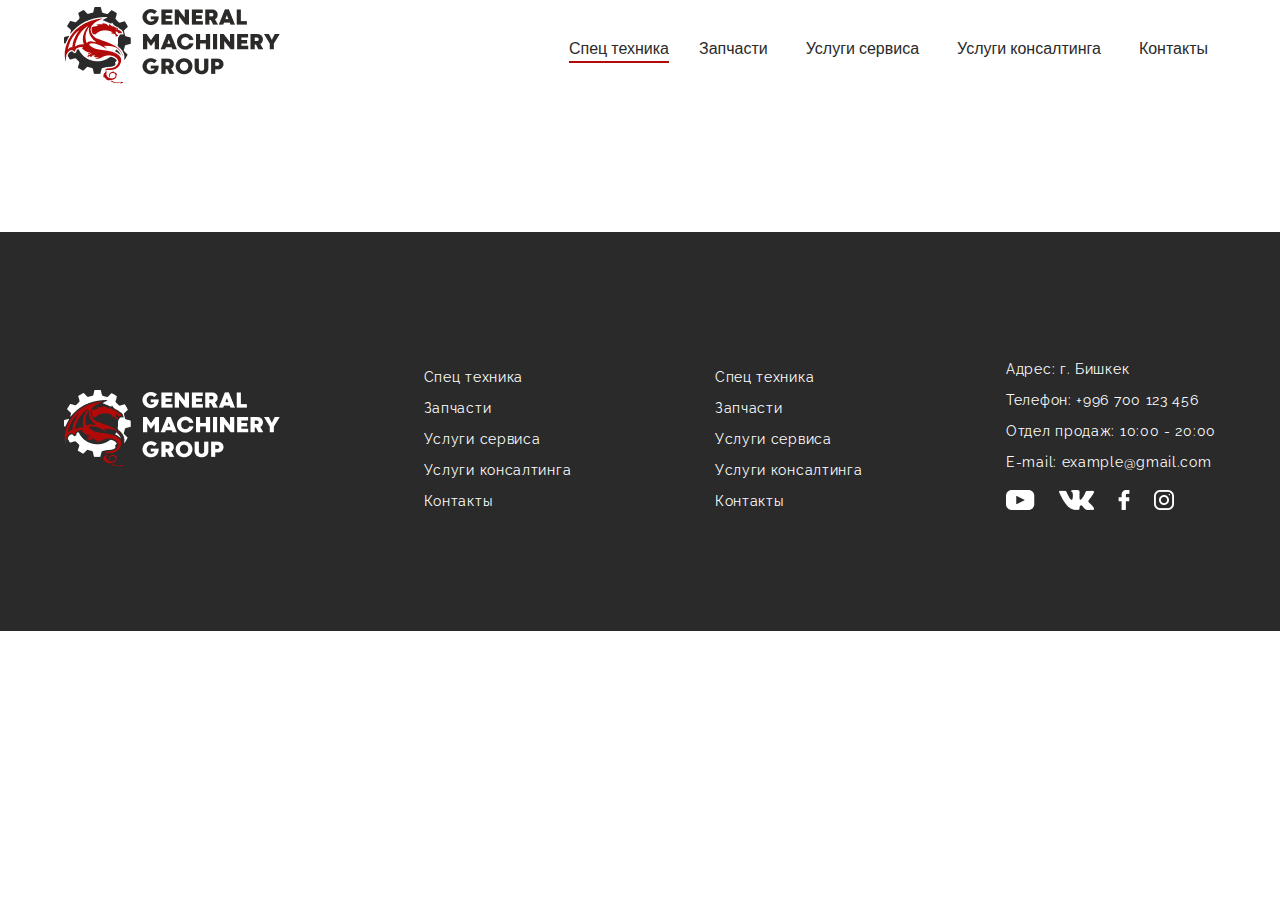
==== index.html @ 1b704f2c "add footer" ====
<!DOCTYPE html>
<html lang="en">

<head>
    <meta charset="UTF-8">
    <meta http-equiv="X-UA-Compatible" content="IE=edge">
    <meta name="viewport" content="width=device-width, initial-scale=1.0">
    <title>Document</title>
    <link rel="stylesheet" href="./index.css">
</head>

<body>
    <header>
        <div class="header__container">
            <div class="header__logo">
                <a href="/">
                    <img src="./assets/img/logo.png" class="logo-header" alt="logo">
                </a>
            </div>
            <nav class="header__nav">
                <ul>
                    <li class="nav-item">
                        <a href="/"> Спец техника</a>
                    </li>
                    <li class="nav-item">
                        <a href="#">Запчасти</a>
                    </li>
                    <li class="nav-item">
                        <a href="./pages/service.html">Услуги сервиса</a>
                    </li>
                    <li class="nav-item">
                        <a href="#">
                            Услуги консалтинга
                        </a>
                    </li>
                    <li class="nav-item">
                        <a href="#">Контакты</a>
                    </li>
                </ul>
            </nav>
        </div>
    </header>

    <footer>
        <div class="footer__container">
            <div class="container__logo">
                <a href="#">
                    <img src="./assets/img/footer-logo.png" alt="">
                </a>
            </div>
            <div class="footer__nav">
                <ul>
                    <a href="#">
                        <li class="footer-nav-item">Спец техника</li>
                    </a>
                    <a href="#">
                        <li class="footer-nav-item">Запчасти</li>
                    </a>
                    <a href="#">
                        <li class="footer-nav-item">Услуги сервиса</li>
                    </a>
                    <a href="#">
                        <li class="footer-nav-item">Услуги консалтинга</li>
                    </a>
                    <a href="#">
                        <li class="footer-nav-item">Контакты</li>
                    </a>
                </ul>
            </div>
            <div class="footer__nav">
                <ul>
                    <a href="#">
                        <li class="footer-nav-item">Спец техника</li>
                    </a>
                    <a href="#">
                        <li class="footer-nav-item">Запчасти</li>
                    </a>
                    <a href="#">
                        <li class="footer-nav-item">Услуги сервиса</li>
                    </a>
                    <a href="#">
                        <li class="footer-nav-item">Услуги консалтинга</li>
                    </a>
                    <a href="#">
                        <li class="footer-nav-item">Контакты</li>
                    </a>
                </ul>
            </div>
            <div class="footer__contact">
                <ul>
                    <li class="contact-item">Адрес: г. Бишкек</li>
                    <li class="contact-item">Телефон: +996 700 123 456</li>
                    <li class="contact-item">Отдел продаж: 10:00 - 20:00</li>
                    <li class="contact-item">E-mail: example@gmail.com</li>
                </ul>
                <div class="social-networks">
                    <a href="https://www.youtube.com/" target="_blank">
                        <img src="./assets/img/youtube.png" alt="utube">
                    </a>
                    <a href="https://vk.com/" target="_blank">
                        <img src="./assets/img/vk.png" alt="vk">
                    </a>
                    <a href="https://www.facebook.com/" target="_blank">
                        <img src="./assets/img/facebook.png" alt="facebook">
                    </a>
                    <a href="https://www.instagram.com/" target="_blank">
                        <img src="./assets/img/instagram.png" alt="instagram">
                    </a>
                </div>
            </div>
        </div>
    </footer>
</body>

</html>
---- index.css ----
@import url('https://fonts.googleapis.com/css2?family=Poppins&family=Raleway&display=swap');
@import url(./css/main.css);

* {
    padding: 0;
    margin: 0;
    box-sizing: border-box;
    border: none;
    font-family: Poppins, sans-serif;
}
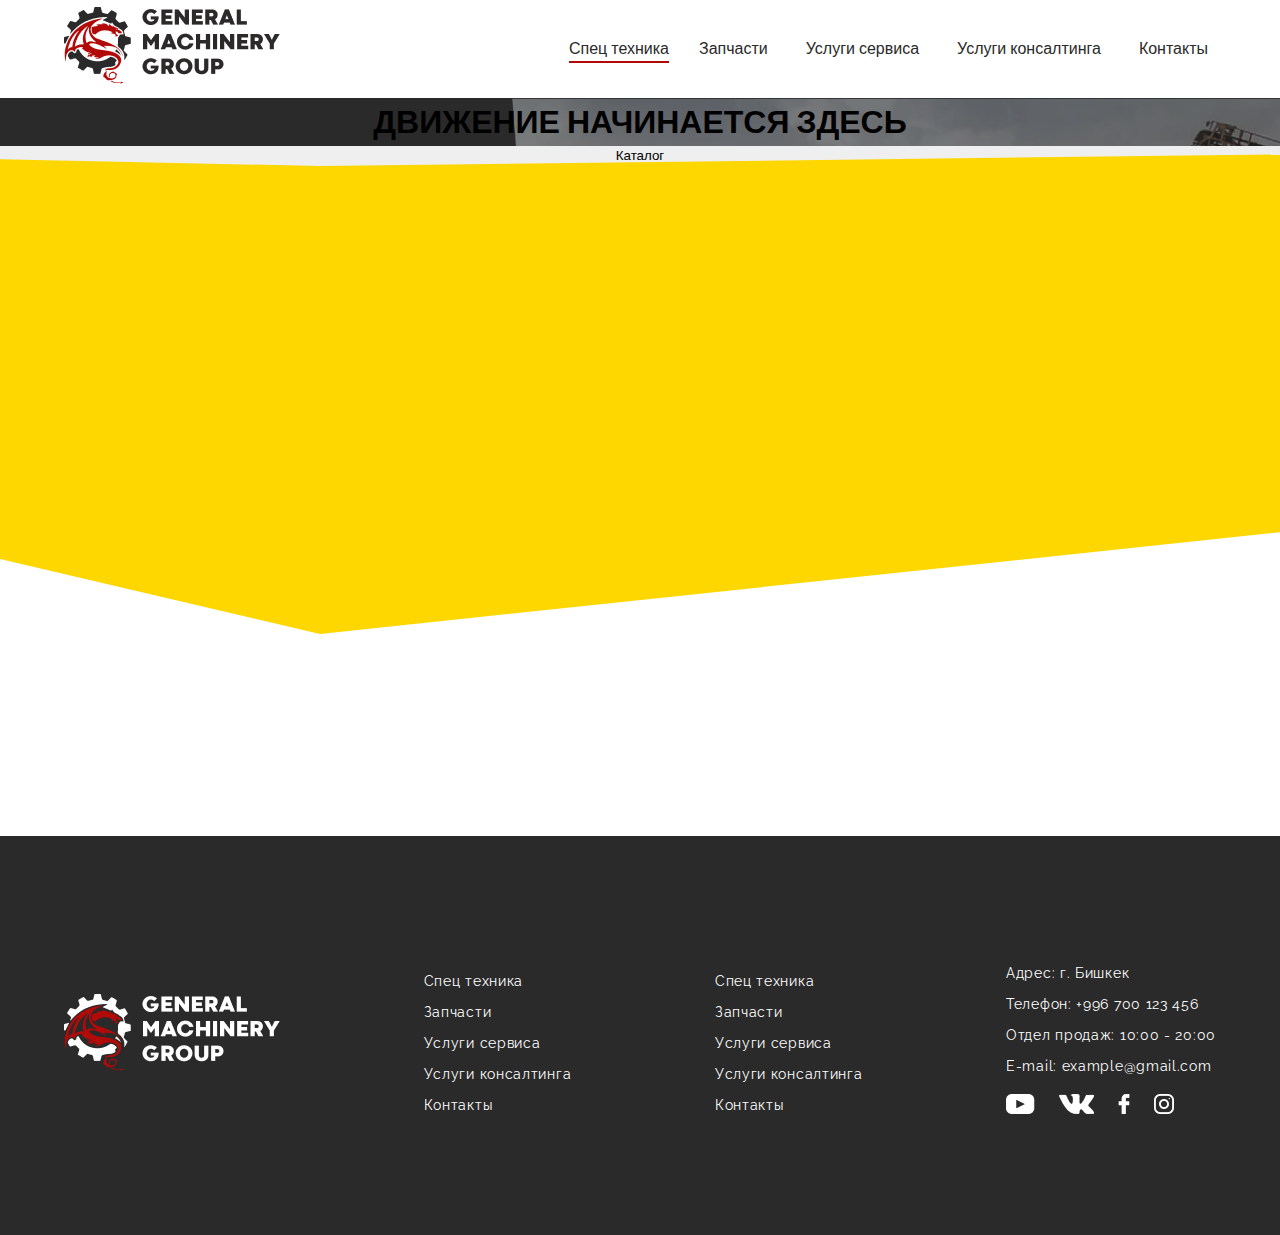
==== commit ab50e683: "add main section" ====
--- a/index.html
+++ b/index.html
@@ -18,7 +18,10 @@
                 </a>
             </div>
             <nav class="header__nav">
-                <ul>
+                <div class="logo__nav">
+                    <img src="./assets/img/logo.png" alt="logo-nav">
+                </div>
+                <ul class="navbar__ul">
                     <li class="nav-item">
                         <a href="/"> Спец техника</a>
                     </li>
@@ -38,9 +41,30 @@
                     </li>
                 </ul>
             </nav>
+            <div class="burger__btn">
+                <div class="menu__icon">
+                    <span></span>
+                </div>
+            </div>
         </div>
     </header>
-
+    <section id="intro">
+        <div class="intro-background">
+        </div>
+        <div class="intro__container">
+            <div class="intro-title">
+                <h1>
+                    ДВИЖЕНИЕ НАЧИНАЕТСЯ ЗДЕСЬ
+                </h1>
+                <button class="intro-btn">
+                    Каталог
+                </button>
+            </div>
+            <div class="intro-bg">
+                <img src="./assets/img/intro-bg.png" alt="introImage">
+            </div>
+        </div>
+    </section>
     <footer>
         <div class="footer__container">
             <div class="container__logo">
@@ -110,6 +134,7 @@
             </div>
         </div>
     </footer>
+    <script type="module" src="./index.js"></script>
 </body>
 
 </html>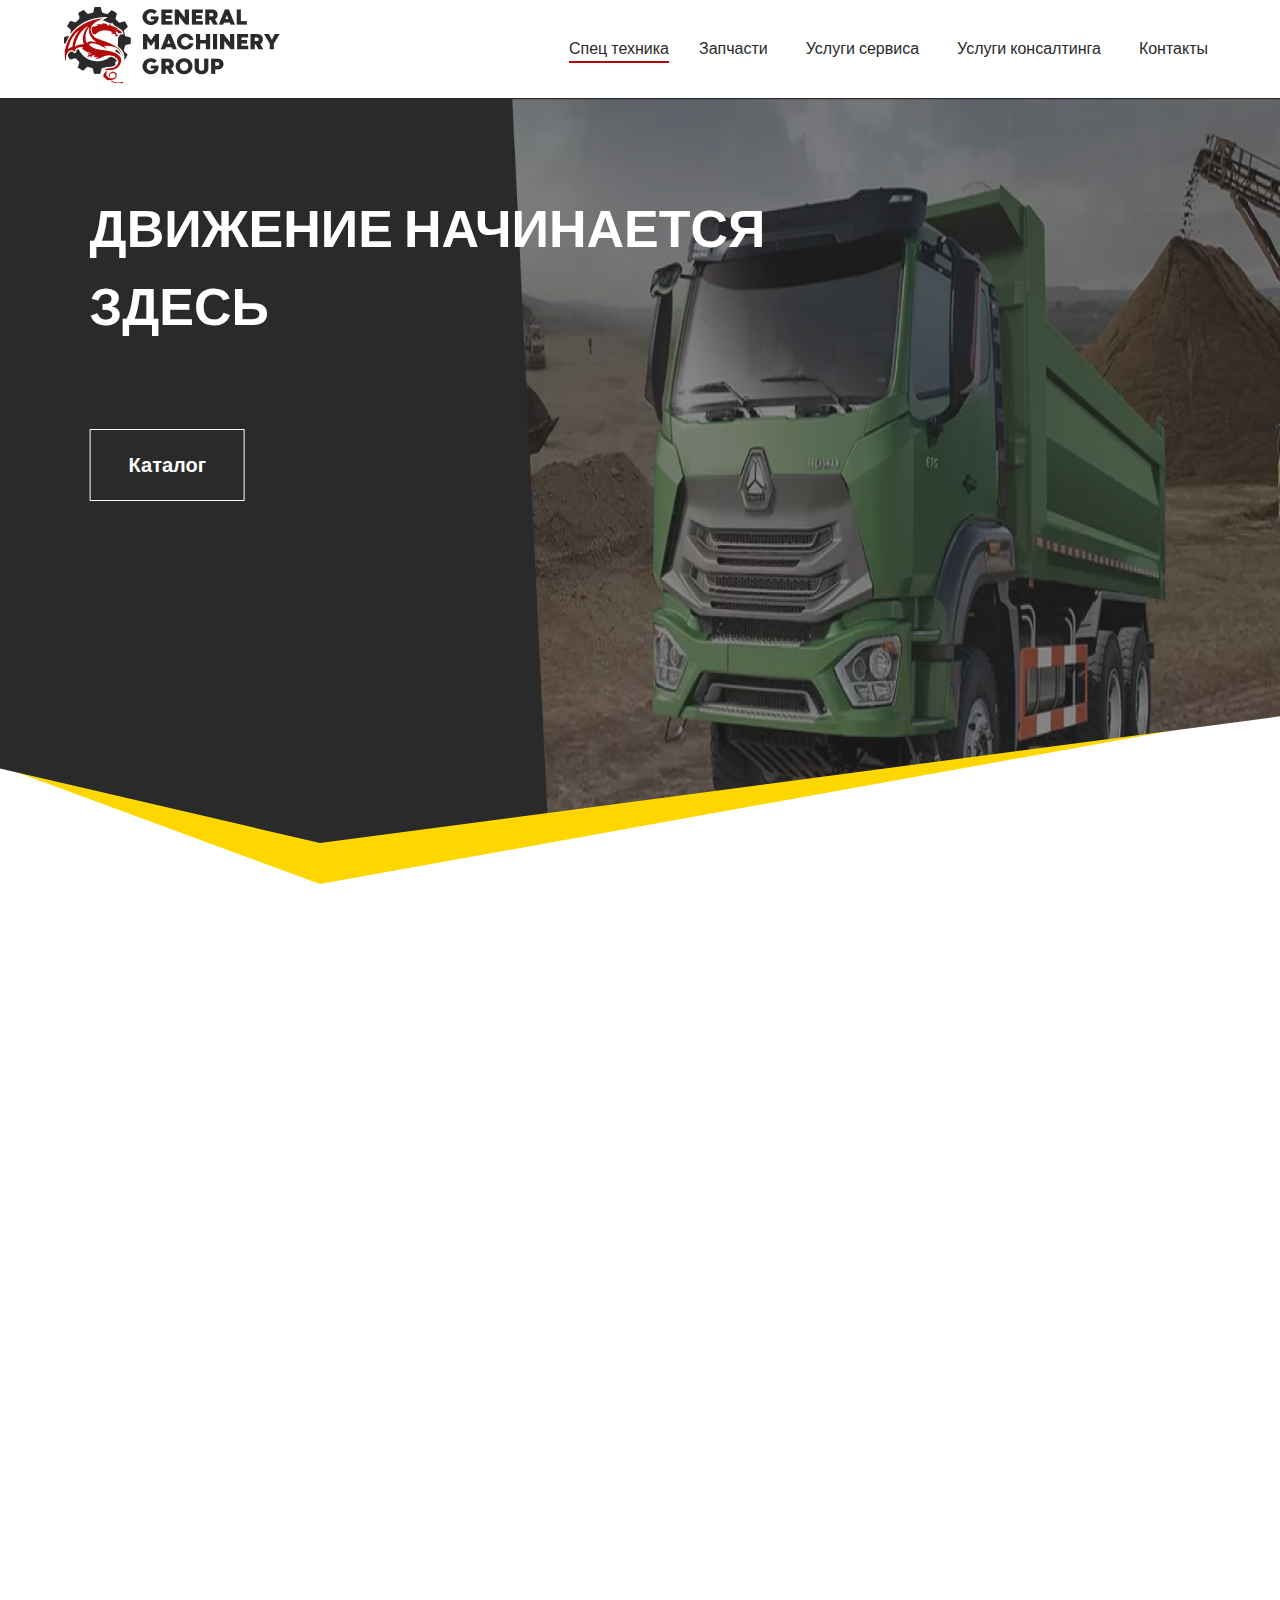
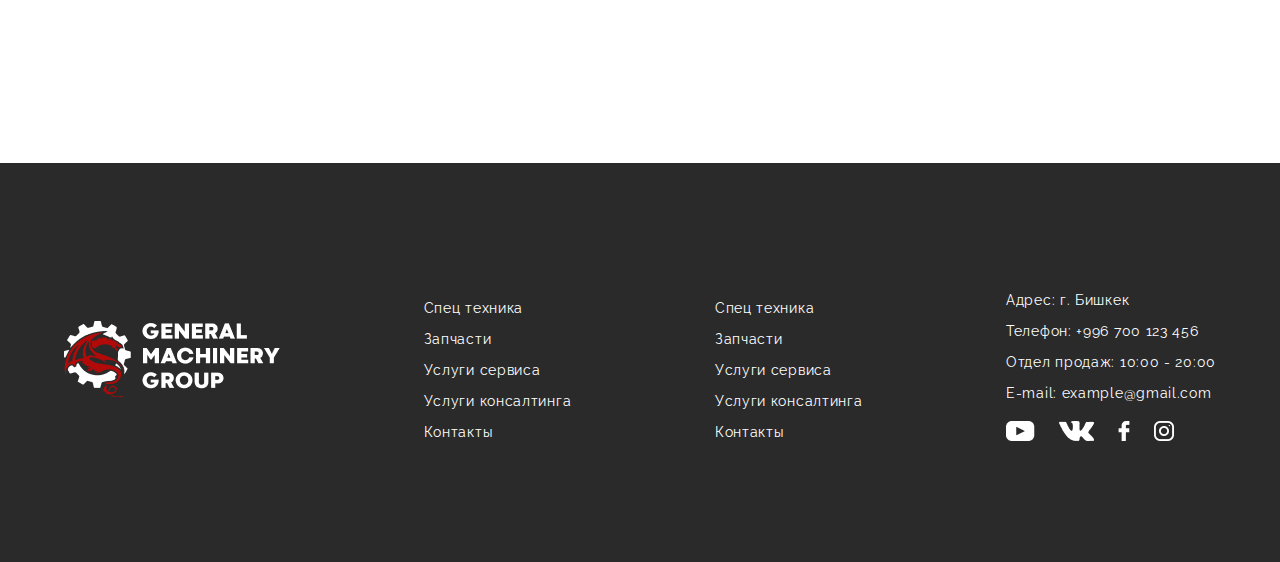
==== commit e78affa8: "fixed first section" ====
--- a/index.html
+++ b/index.html
@@ -52,16 +52,18 @@
         <div class="intro-background">
         </div>
         <div class="intro__container">
-            <div class="intro-title">
-                <h1>
-                    ДВИЖЕНИЕ НАЧИНАЕТСЯ ЗДЕСЬ
+            <div class="title-container">
+                <h1 class="intro-title">
+                    движение начинается здесь
                 </h1>
-                <button class="intro-btn">
-                    Каталог
-                </button>
+                <a href="./pages/catalog.html">
+                    <button class="intro-btn">
+                        Каталог
+                    </button>
+                </a>
             </div>
             <div class="intro-bg">
-                <img src="./assets/img/intro-bg.png" alt="introImage">
+                <img src="./assets/img/intro-bg.png" alt="introI">
             </div>
         </div>
     </section>
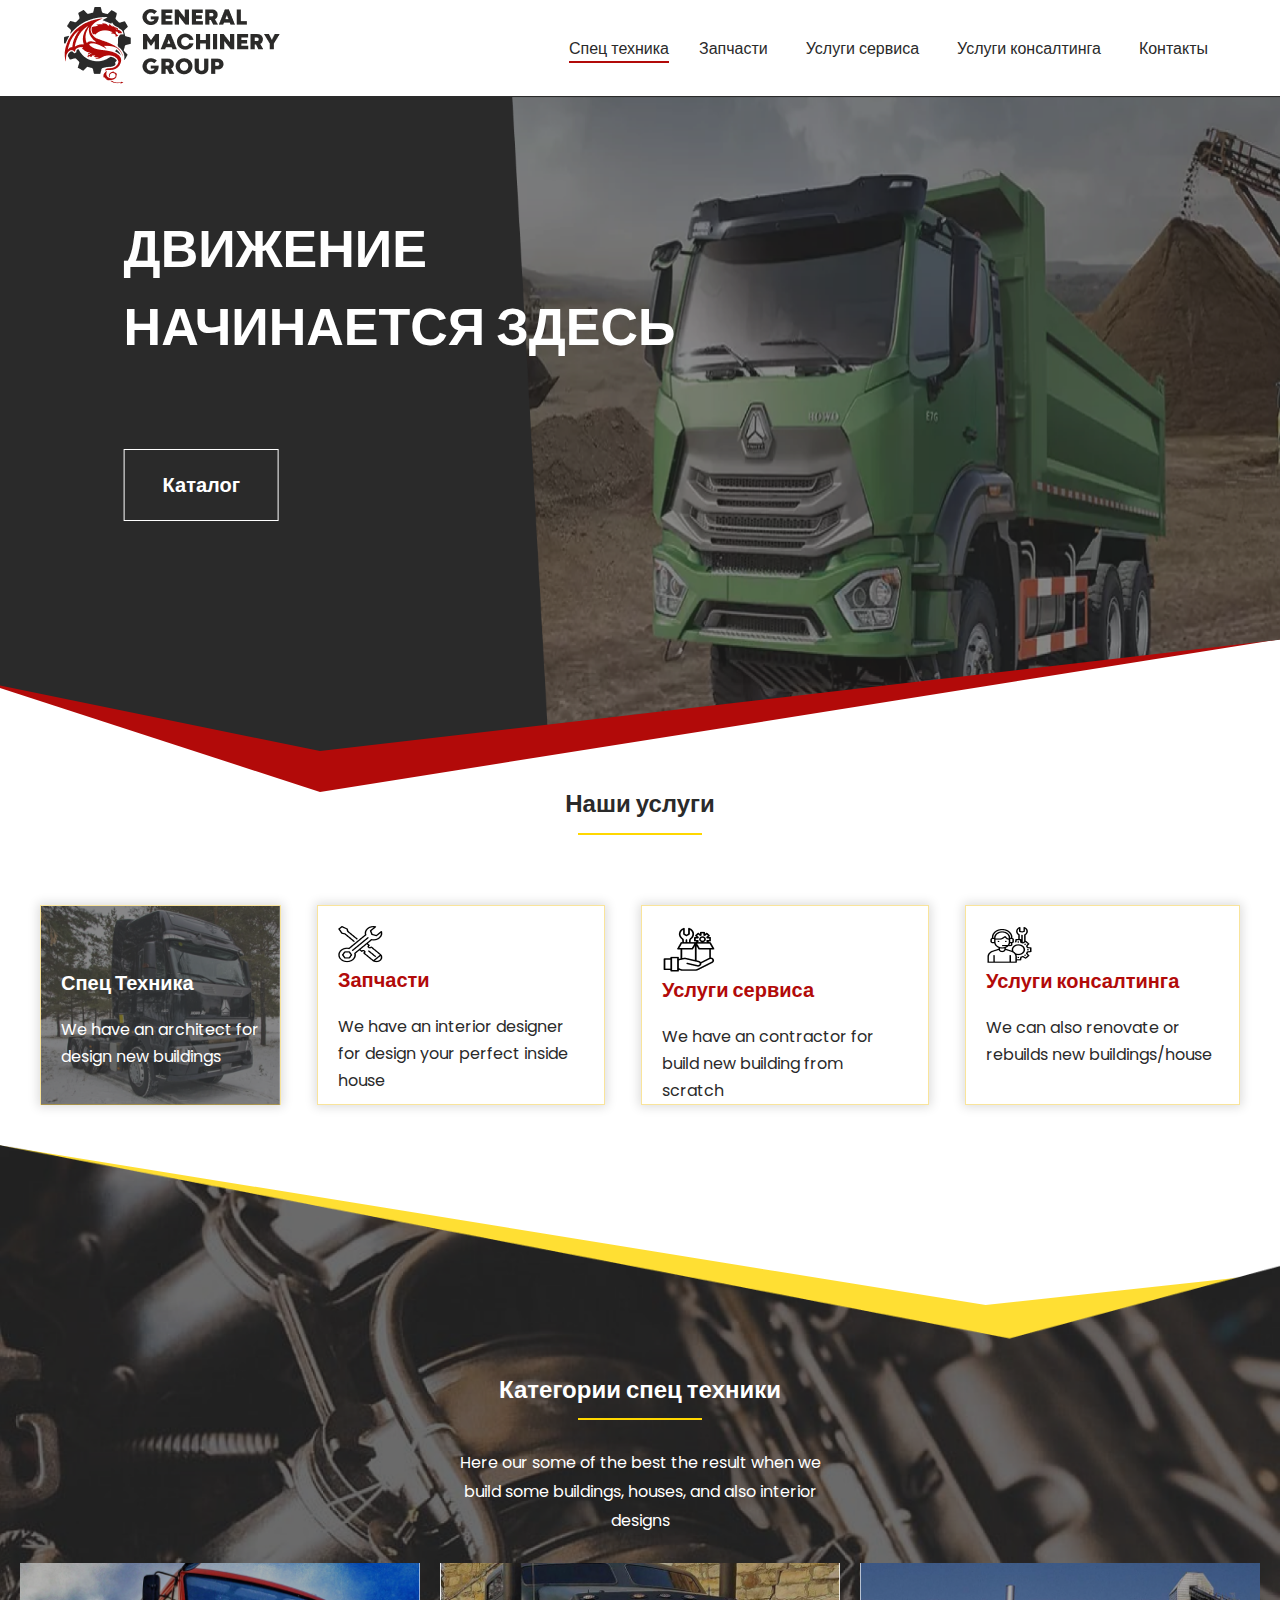
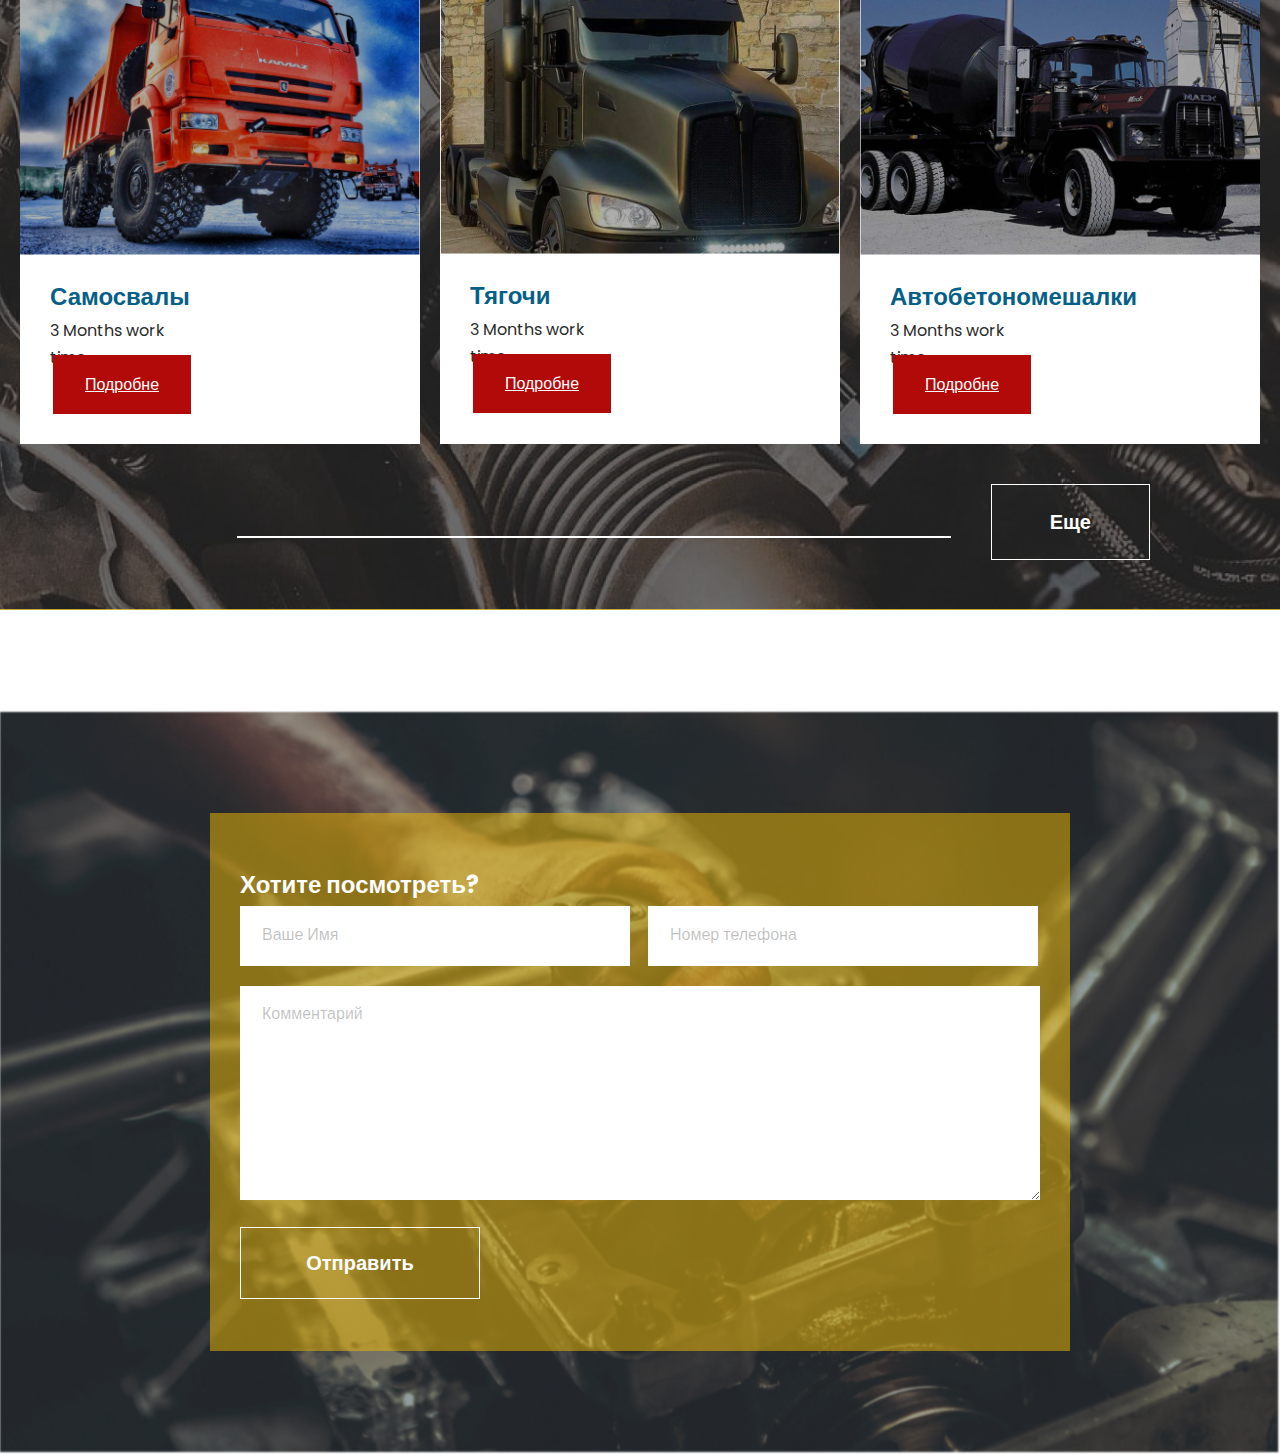
==== commit 2bc12e7d: "added pages" ====
--- a/index.html
+++ b/index.html
@@ -6,6 +6,9 @@
     <meta http-equiv="X-UA-Compatible" content="IE=edge">
     <meta name="viewport" content="width=device-width, initial-scale=1.0">
     <title>Document</title>
+    <!-- Только CSS -->
+    <link href="https://cdn.jsdelivr.net/npm/bootstrap@5.2.0-beta1/dist/css/bootstrap.min.css" rel="stylesheet"
+        integrity="sha384-0evHe/X+R7YkIZDRvuzKMRqM+OrBnVFBL6DOitfPri4tjfHxaWutUpFmBp4vmVor" crossorigin="anonymous">
     <link rel="stylesheet" href="./index.css">
 </head>
 
@@ -67,7 +70,113 @@
             </div>
         </div>
     </section>
-    <footer>
+    <section id="ourService">
+        <div class="section__container">
+            <div class="section__title">Наши услуги
+            </div>
+            <div class="title__underline"></div>
+        </div>
+        <div class="service-cards">
+            <div class="card card-bg  mb-3" style="max-width: 18rem;">
+                <div class="card-body text-dark">
+                    <h5 class="card-title first-card">Спец Техника</h5>
+                    <p class="card-text"> We have an architect for design new buildings
+                    </p>
+                </div>
+            </div>
+            <div class="card  mb-3" style="max-width: 18rem;">
+                <div class="card-header">
+                    <img src="./assets/img/spareparts.png" alt="card-logo">
+                </div>
+                <div class="card-body text-dark">
+                    <h5 class="card-title">Запчасти</h5>
+                    <p class="card-text"> We have an interior designer for design your perfect inside house
+                    </p>
+                </div>
+            </div>
+            <div class="card  mb-3" style="max-width: 18rem;">
+                <div class="card-header">
+                    <img src="./assets/img/service.png" alt="card-logo">
+                </div>
+                <div class="card-body text-dark">
+                    <h5 class="card-title">Услуги сервиса</h5>
+                    <p class="card-text"> We have an contractor for build new building from scratch
+
+                    </p>
+                </div>
+            </div>
+            <div class="card  mb-3" style="max-width: 18rem;">
+                <div class="card-header">
+                    <img src="./assets/img/consalting.png" alt="card-logo">
+                </div>
+                <div class="card-body text-dark">
+                    <h5 class="card-title">Услуги консалтинга</h5>
+                    <p class="card-text"> We can also renovate or rebuilds new buildings/house
+                    </p>
+                </div>
+            </div>
+        </div>
+    </section>
+    <section id="category">
+        <div class="section__background">
+            <div class="category__container">
+            </div>
+            <div class="container__title">
+                <h1 class="category__title">Категории спец техники
+                </h1>
+                <div class="title__underline"></div>
+                <p class="category__context">
+                    Here our some of the best the result when we build some buildings, houses, and also interior designs
+                </p>
+            </div>
+            <div class="category__cards">
+                <div class="track-card">
+                    <img class="card-img-top" src="./assets/img/samosval.png" alt="Card image cap">
+                    <div class="track-card-body">
+                        <h5 class="tracks__title">Самосвалы</h5>
+                        <p class="tracks-text">3 Months work time</p>
+                        <a href="#" class="btn track-btn">Подробне</a>
+                    </div>
+                </div>
+                <div class="track-card">
+                    <img class="card-img-top" src="./assets/img/track2.png" alt="Card image cap">
+                    <div class="track-card-body">
+                        <h5 class="tracks__title">Тягочи</h5>
+                        <p class="tracks-text">3 Months work time</p>
+                        <a href="#" class="btn track-btn">Подробне</a>
+                    </div>
+                </div>
+                <div class="track-card">
+                    <img class="card-img-top" src="./assets/img/track3.png" alt="Card image cap">
+                    <div class="track-card-body">
+                        <h5 class="tracks__title">Автобетономешалки</h5>
+                        <p class="tracks-text">3 Months work time</p>
+                        <a href="#" class="btn track-btn">Подробне</a>
+                    </div>
+                </div>
+            </div>
+            <div class="more-container">
+                <div class="more-line"></div>
+                <button class="moreBtn">Еще</button>
+            </div>
+        </div>
+    </section>
+     <section id="feedback">
+        <div class="feedback__container">
+            <h1 class="feedback__title">
+                Хотите посмотреть?
+            </h1>
+            <form class="feedback_form" action="submit">
+                <input class="form-input" type="text" placeholder="Ваше Имя">
+                <input class="form-input" type="text" placeholder="Номер телефона">
+                <div class="textarea">
+                    <textarea class="form-textarea" cols="30" rows="10" placeholder="Комментарий"></textarea>
+                </div>
+            </form>
+            <button class="sendBtn">Отправить</button>
+        </div>
+    </section>
+   <!-- <footer>
         <div class="footer__container">
             <div class="container__logo">
                 <a href="#">
@@ -135,7 +244,7 @@
                 </div>
             </div>
         </div>
-    </footer>
+    </footer> -->
     <script type="module" src="./index.js"></script>
 </body>
 
--- a/index.css
+++ b/index.css
@@ -6,5 +6,5 @@
     margin: 0;
     box-sizing: border-box;
     border: none;
-    font-family: Poppins, sans-serif;
+    font-family: "Poppins", sans-serif;
 }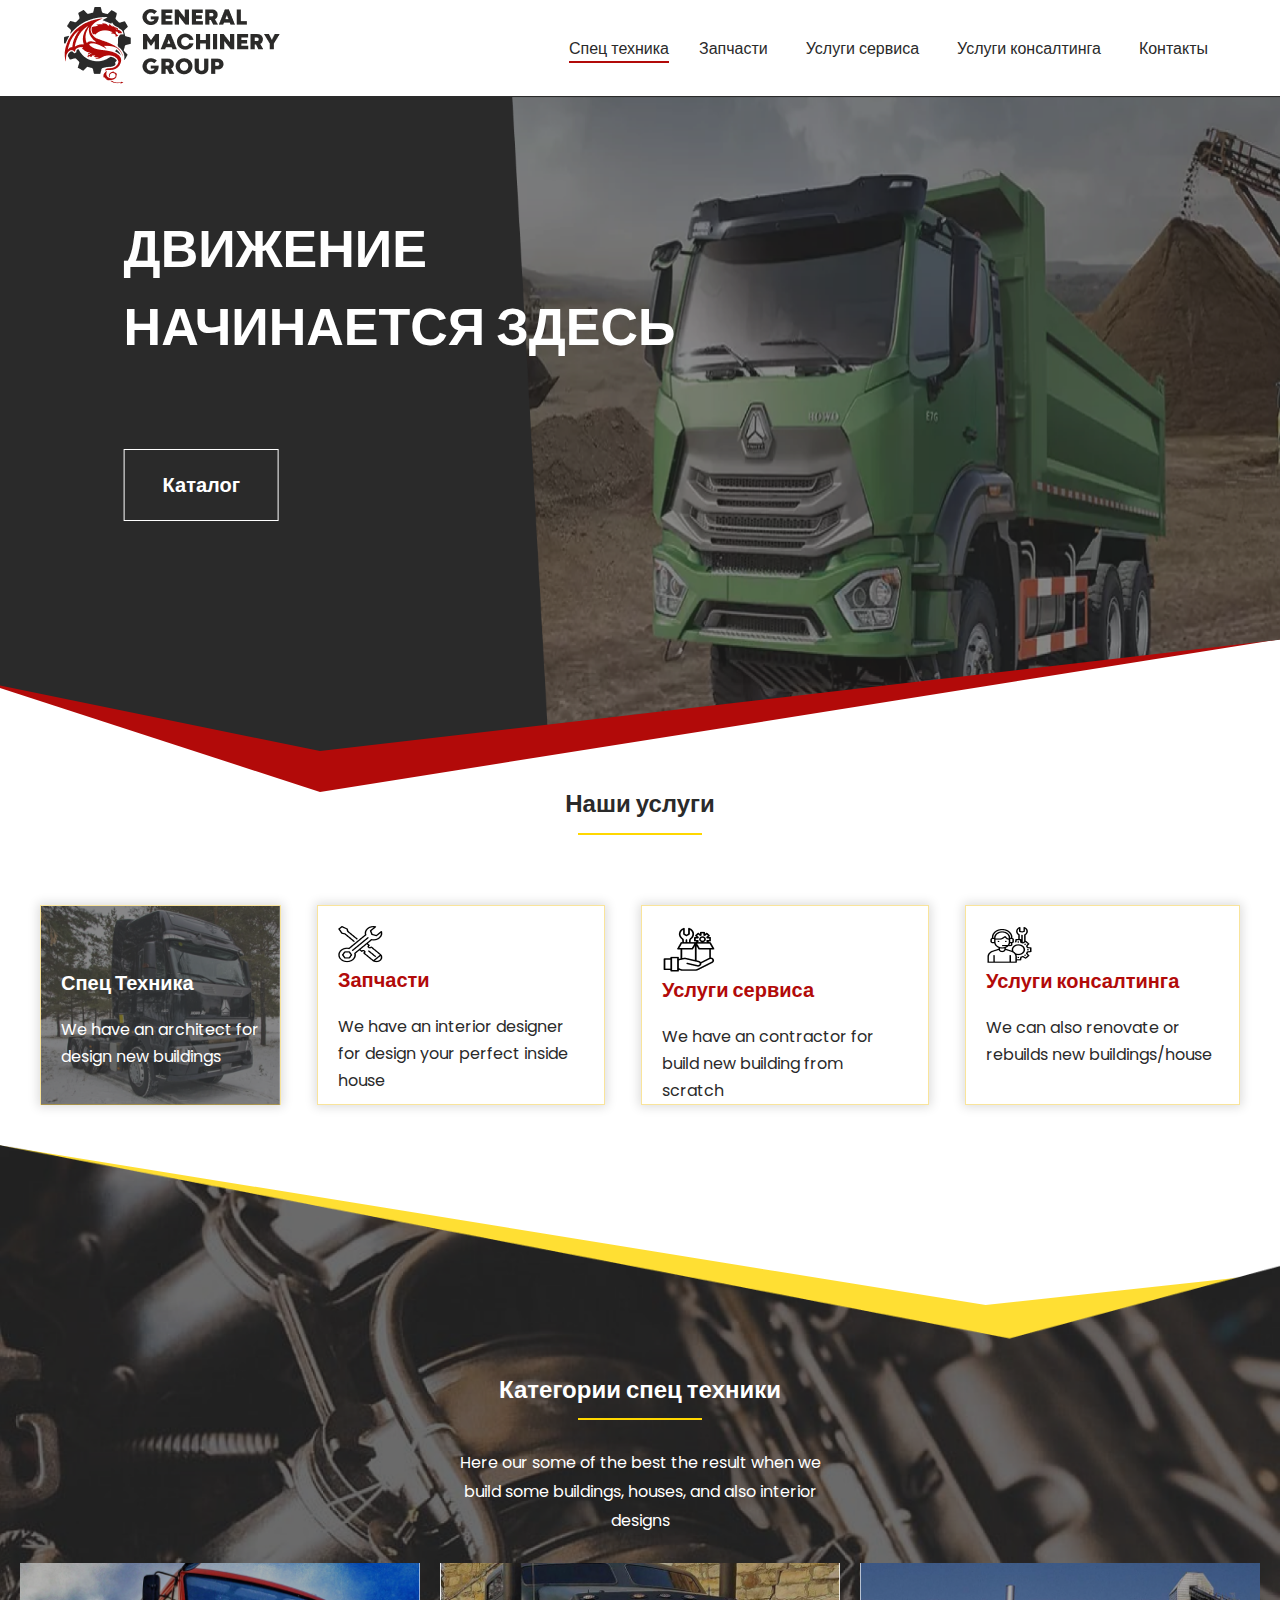
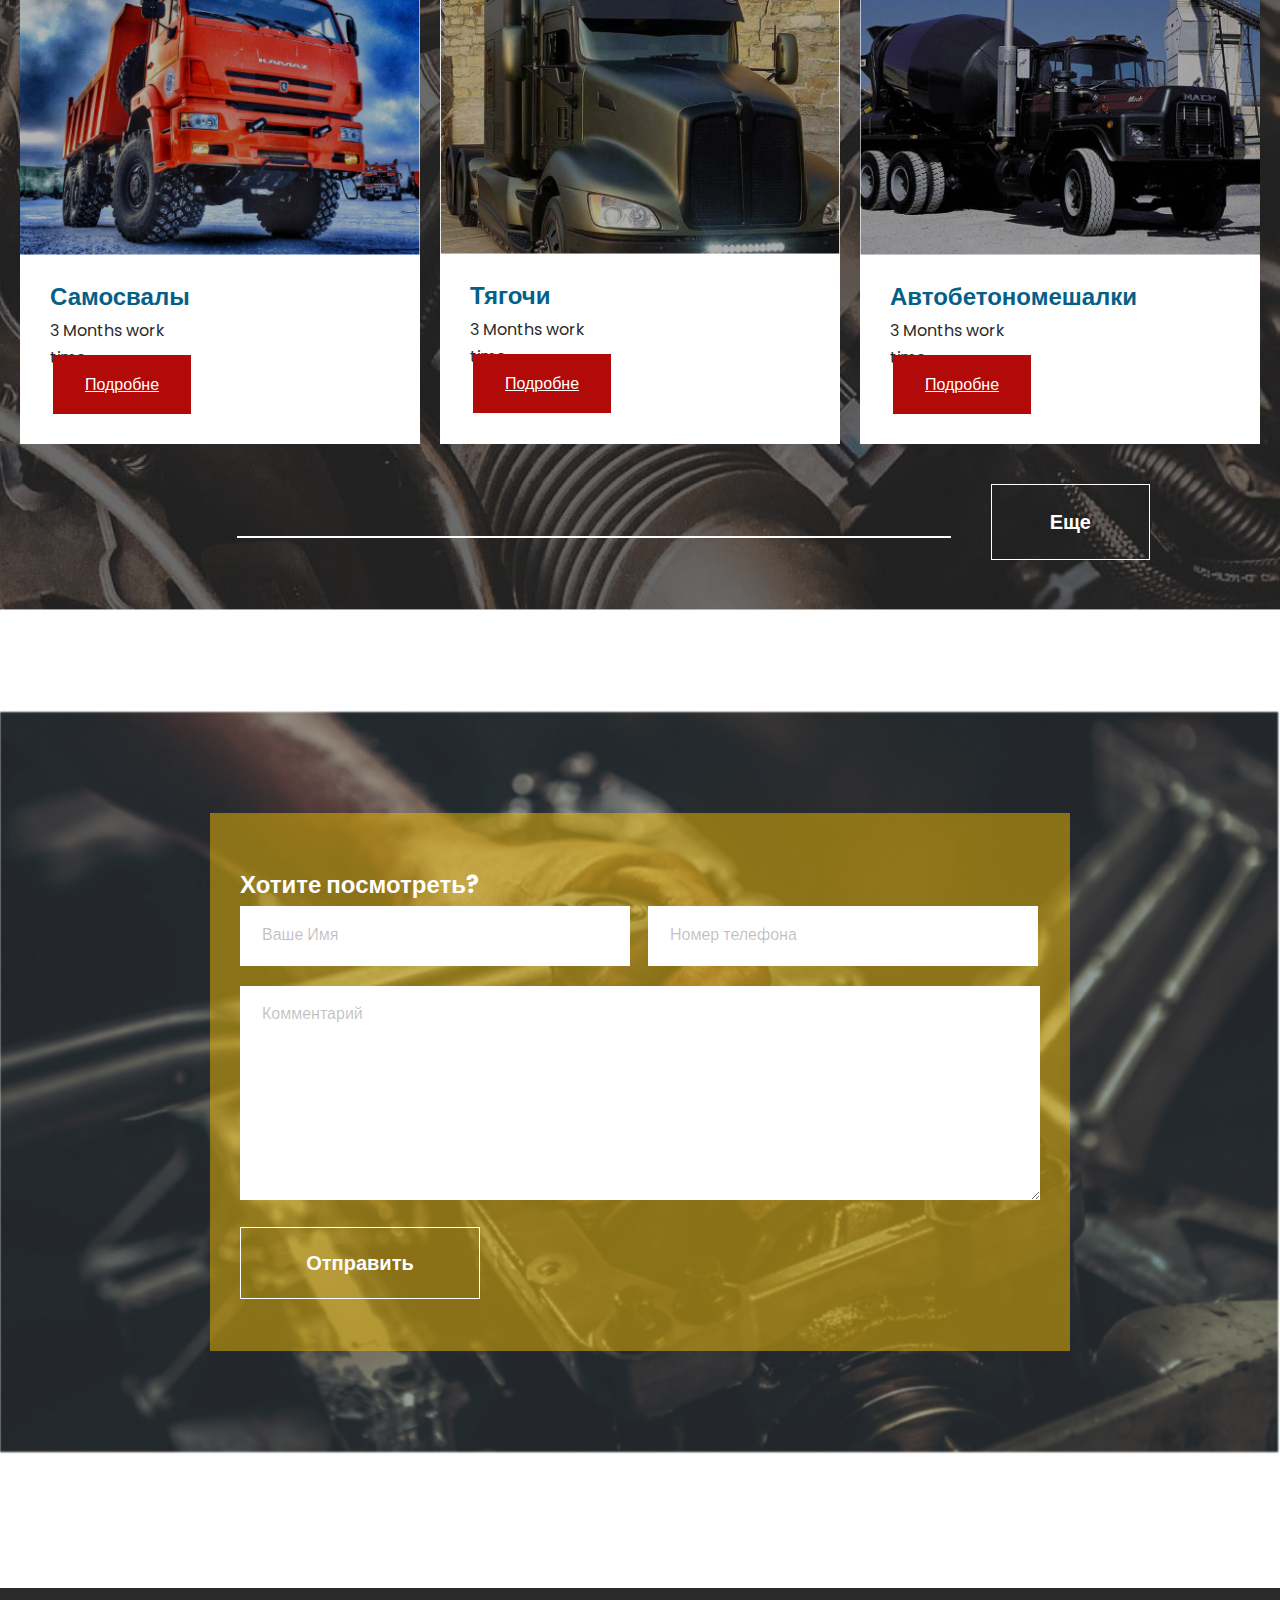
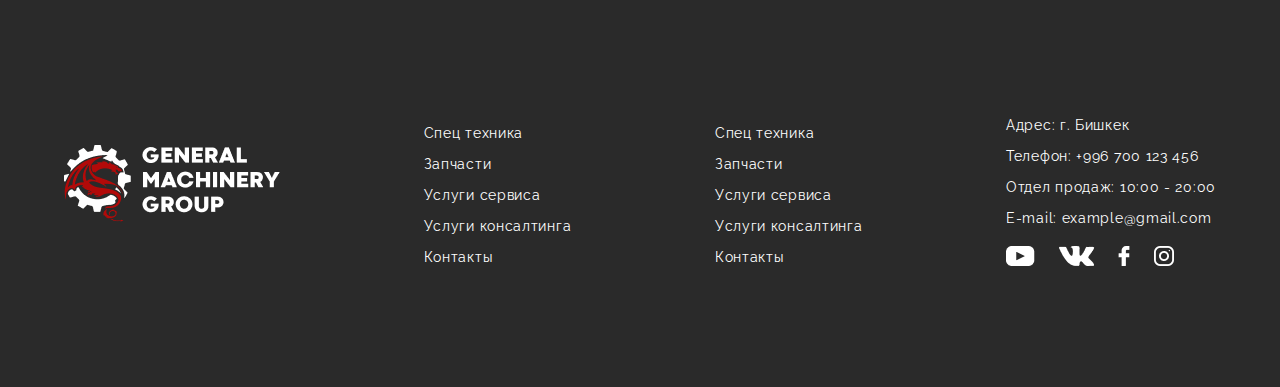
==== commit 0e296f21: "added catalog page" ====
--- a/index.html
+++ b/index.html
@@ -161,7 +161,7 @@
             </div>
         </div>
     </section>
-     <section id="feedback">
+    <section id="feedback">
         <div class="feedback__container">
             <h1 class="feedback__title">
                 Хотите посмотреть?
@@ -176,7 +176,7 @@
             <button class="sendBtn">Отправить</button>
         </div>
     </section>
-   <!-- <footer>
+    <footer>
         <div class="footer__container">
             <div class="container__logo">
                 <a href="#">
@@ -244,7 +244,7 @@
                 </div>
             </div>
         </div>
-    </footer> -->
+    </footer>
     <script type="module" src="./index.js"></script>
 </body>
 
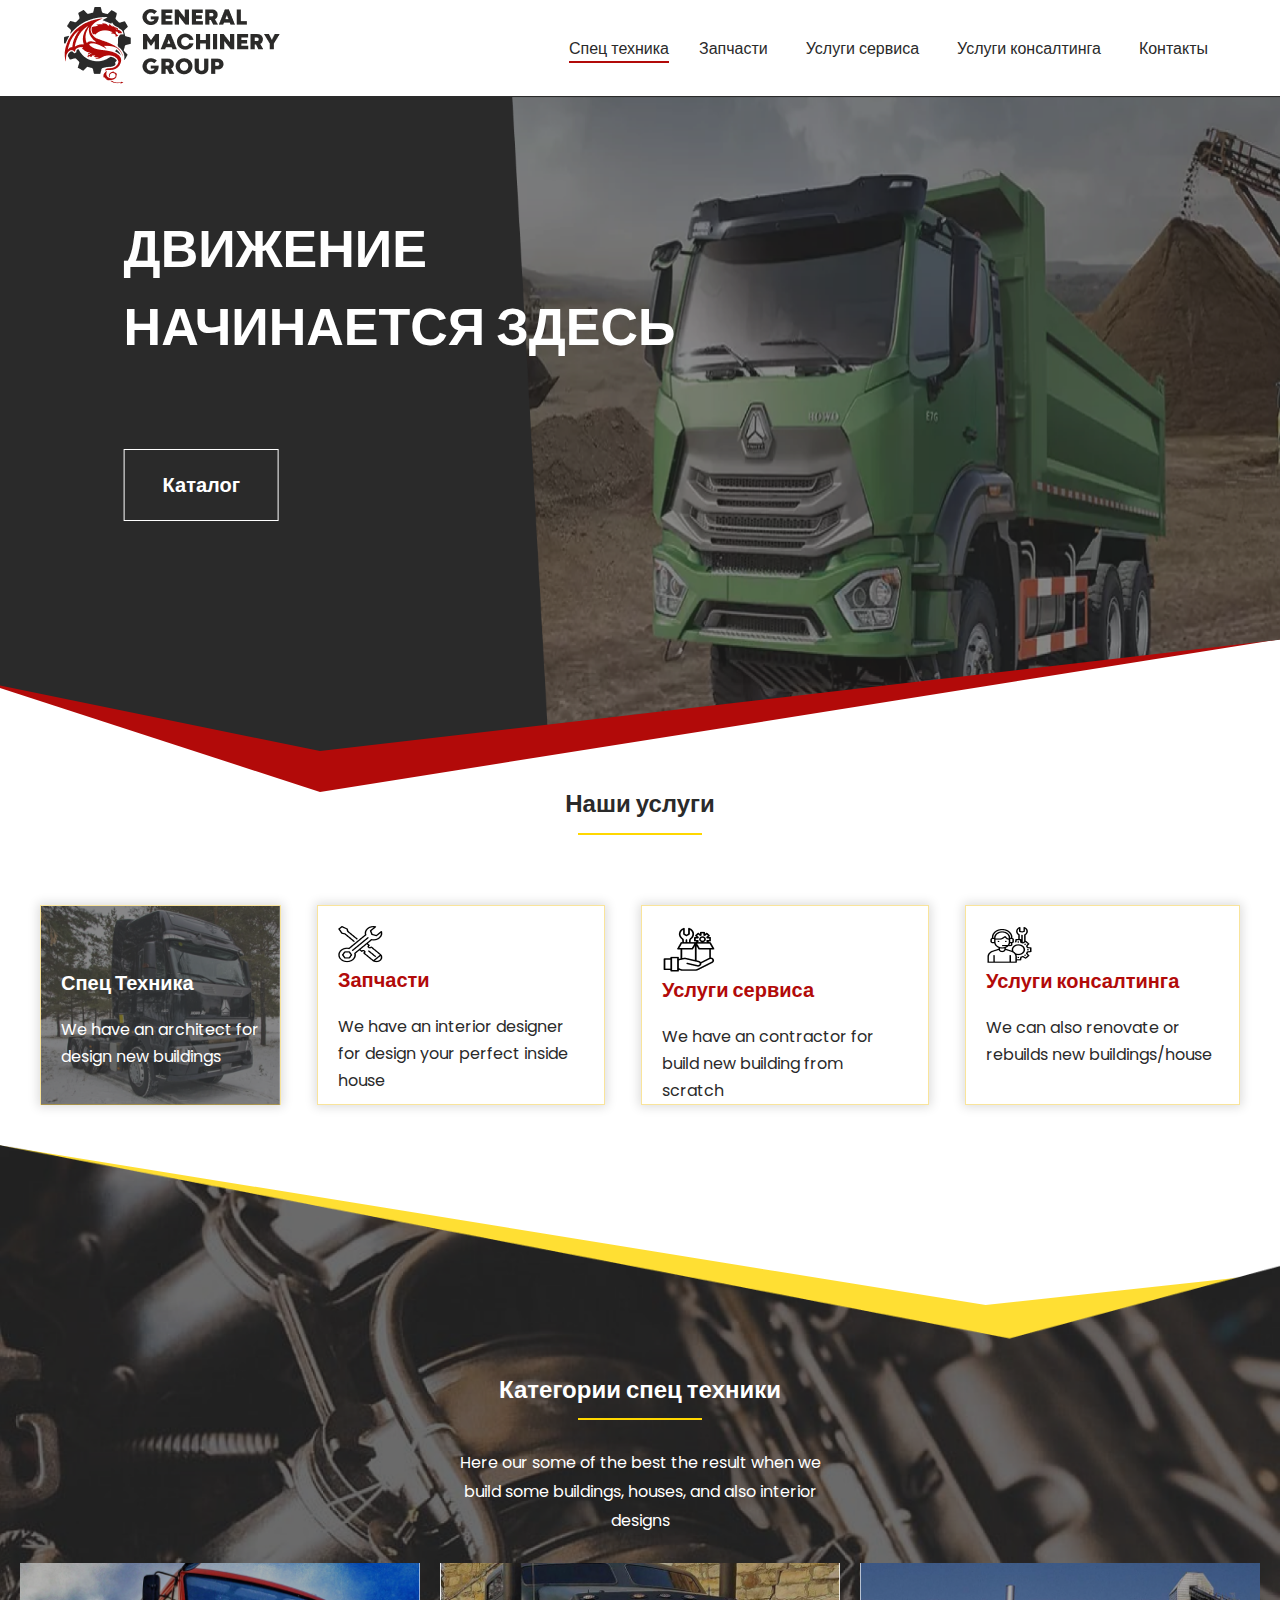
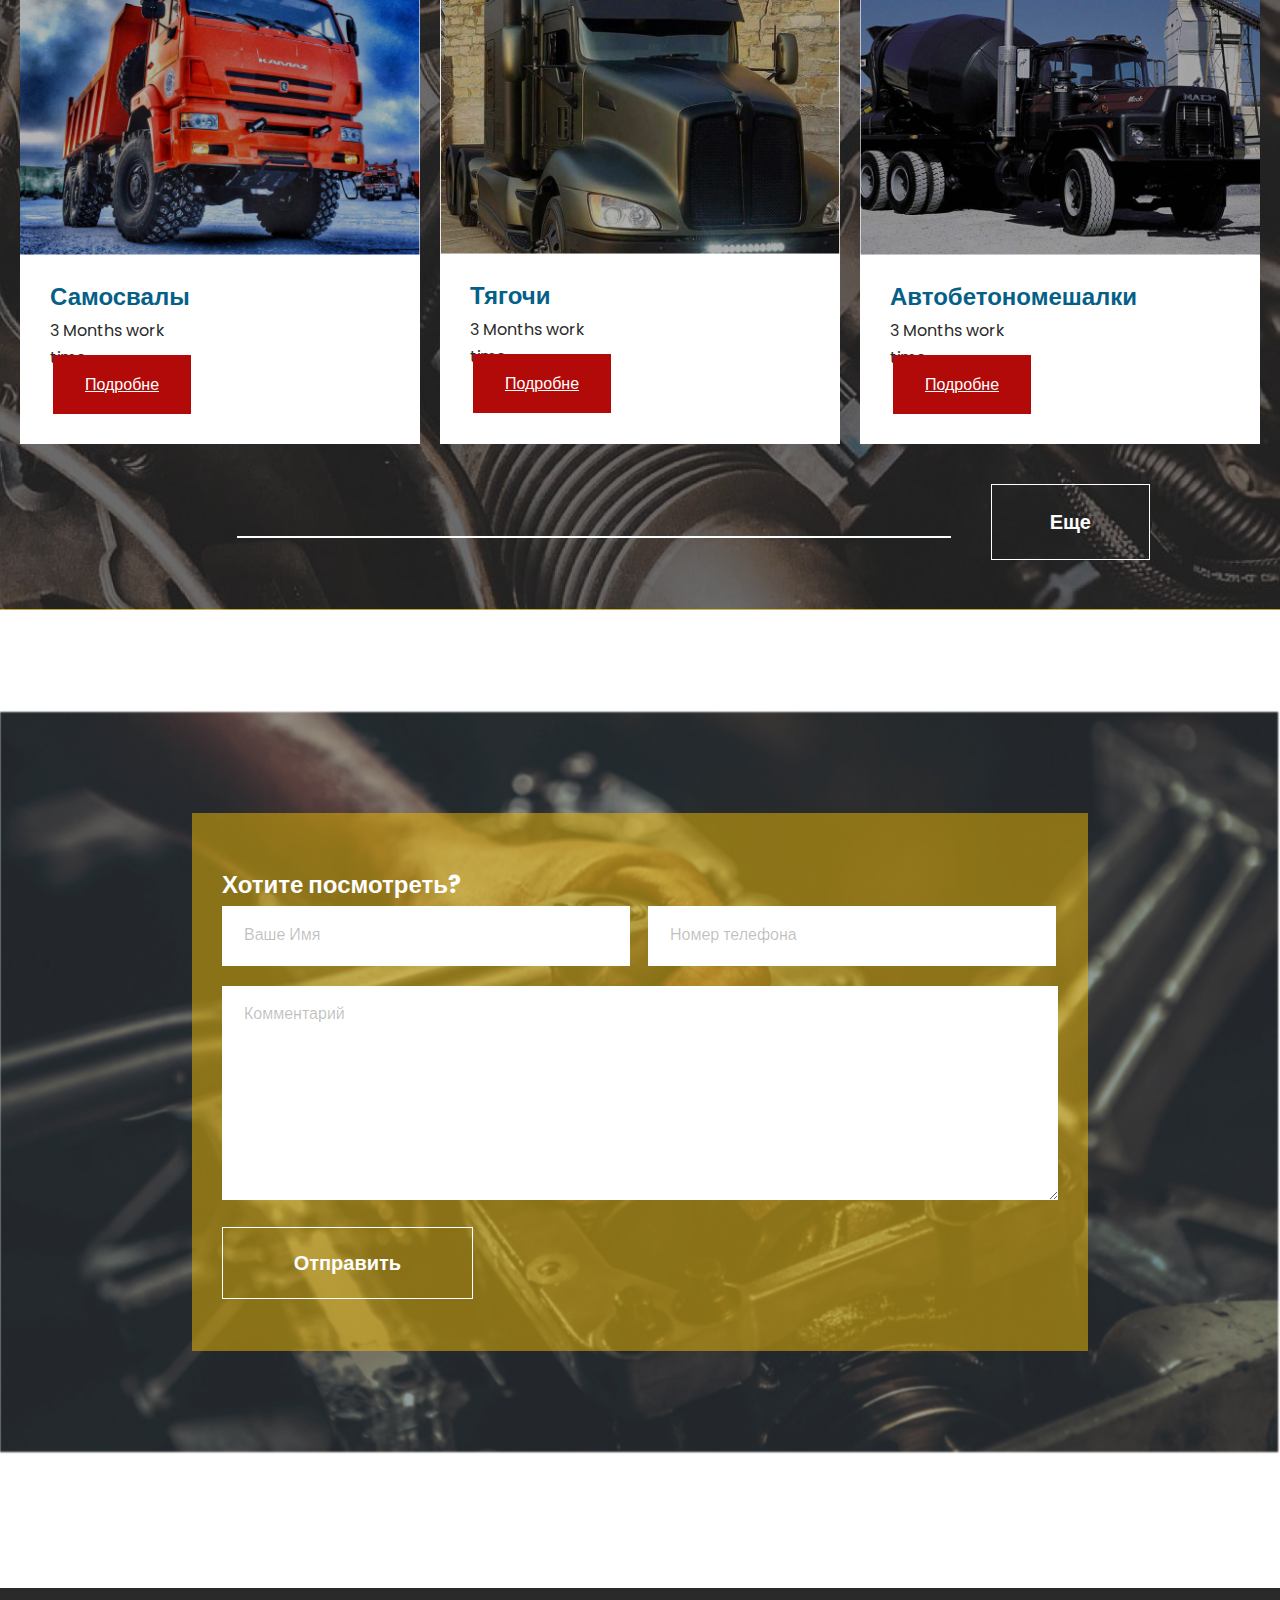
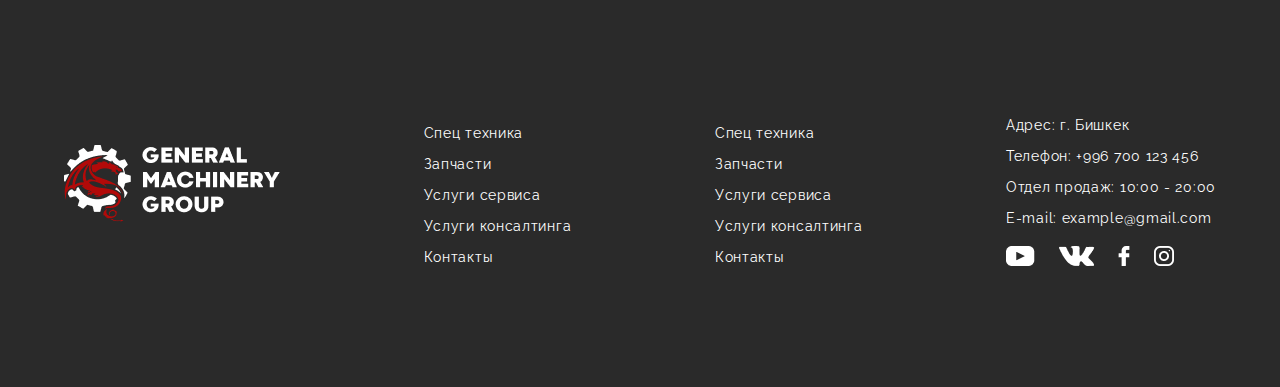
==== commit c9bab077: "fixed adaptation" ====
--- a/index.html
+++ b/index.html
@@ -167,8 +167,10 @@
                 Хотите посмотреть?
             </h1>
             <form class="feedback_form" action="submit">
-                <input class="form-input" type="text" placeholder="Ваше Имя">
-                <input class="form-input" type="text" placeholder="Номер телефона">
+                <div class="inputs">
+                    <input class="form-input" type="text" placeholder="Ваше Имя">
+                    <input class="form-input" type="text" placeholder="Номер телефона">
+                </div>
                 <div class="textarea">
                     <textarea class="form-textarea" cols="30" rows="10" placeholder="Комментарий"></textarea>
                 </div>
